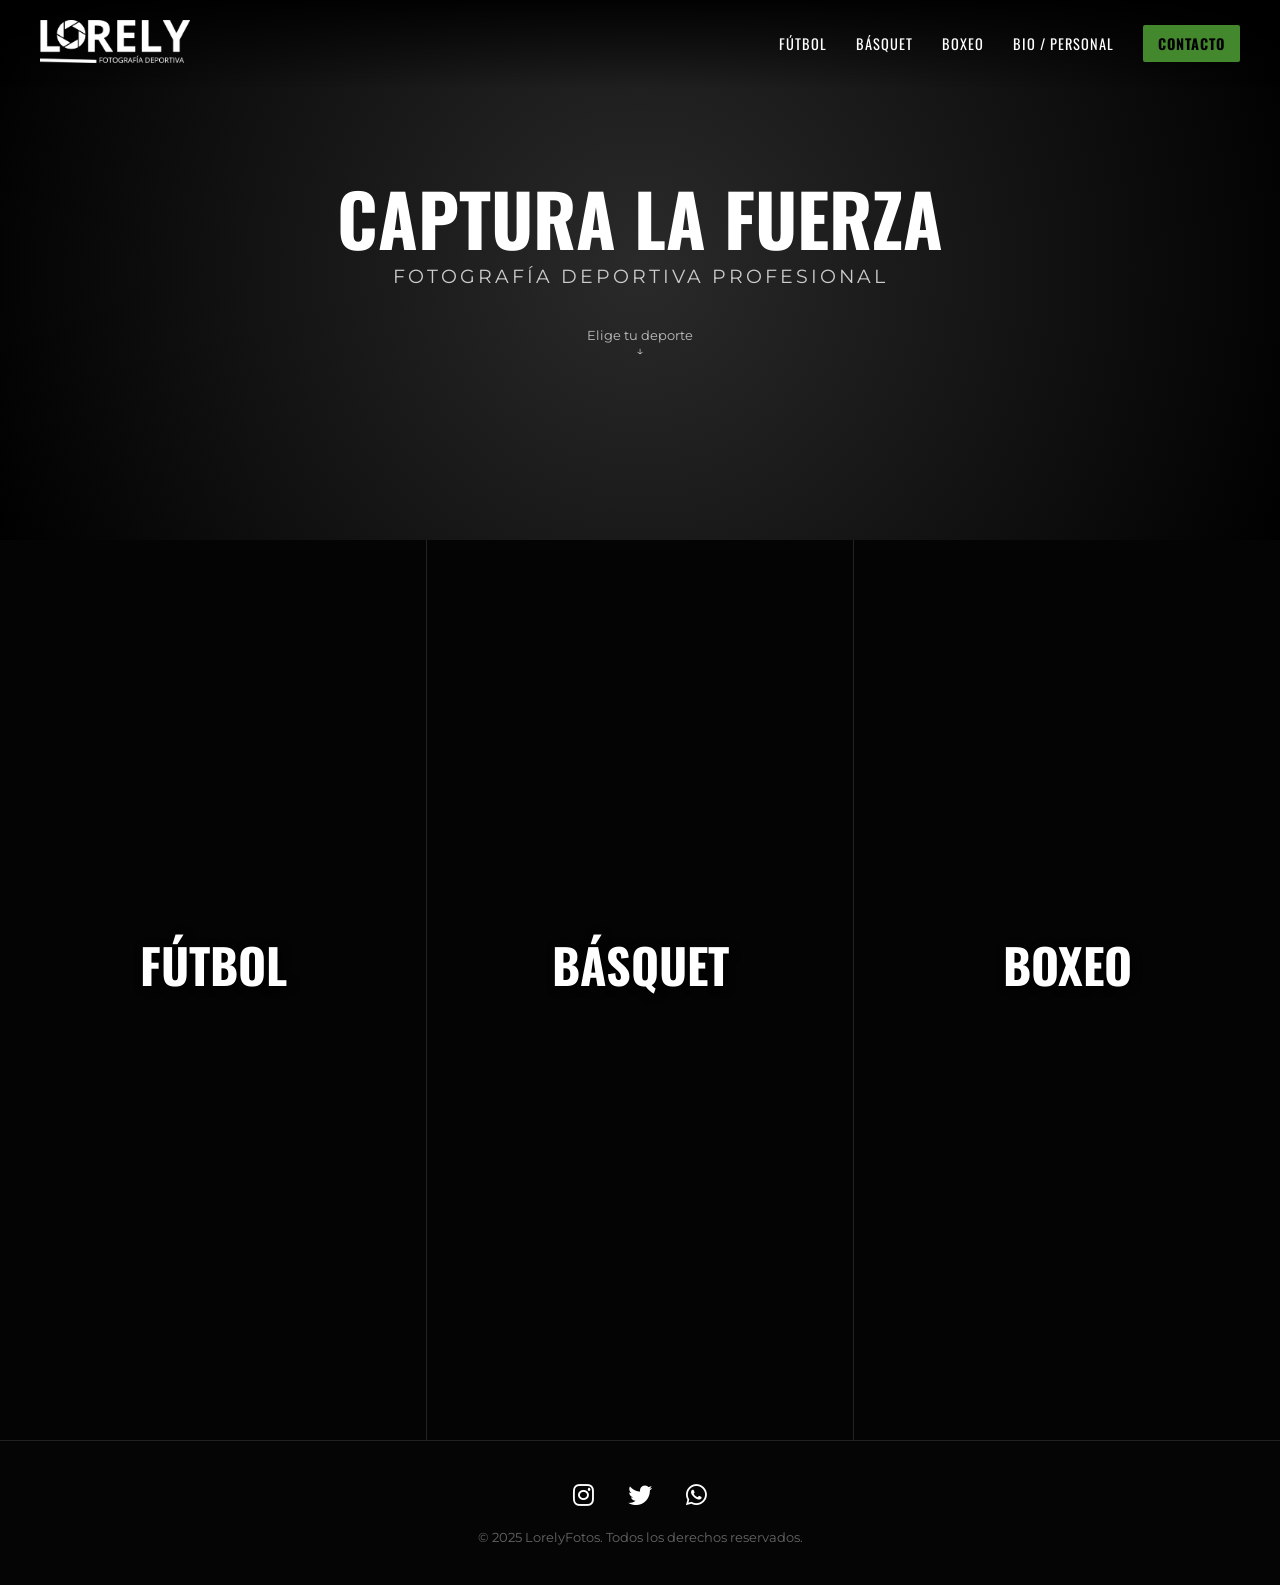
==== index.html @ 98d3ffe0 "Index" ====
<!DOCTYPE html>
<html lang="es">
<head>
    <meta charset="UTF-8">
    <meta name="viewport" content="width=device-width, initial-scale=1.0">
    <title>Portafolio Deportivo | [Tu Nombre]</title>
    <link rel="stylesheet" href="index.css">
    <link href="https://fonts.googleapis.com/css2?family=Montserrat:wght@400;700&family=Oswald:wght@500;700&display=swap" rel="stylesheet">
    <link rel="stylesheet" href="https://cdnjs.cloudflare.com/ajax/libs/font-awesome/6.0.0/css/all.min.css">
</head>
<body>

    <header>
        <div class="logo">
            <img src="Imagenes/logo.png" alt="LorelyFotos" class="img_logo">
        </div>
        <nav>
            <a href="#futbol">Fútbol</a>
            <a href="#basquet">Básquet</a>
            <a href="#box">Boxeo</a>
            <a href="bio.html" class="nav-secondary">Bio / Personal</a>
            <a href="contacto.html" class="cta-contact">Contacto</a>
        </nav>
        <div class="menu-toggle">☰</div> </header>

    <section class="hero">
        <div class="hero-content">
            <h1>CAPTURA LA FUERZA</h1>
            <p>Fotografía Deportiva Profesional</p>
            <div class="scroll-indicator">
                <span>Elige tu deporte</span>
                <div class="arrow">↓</div>
            </div>
        </div>
    </section>

    <section class="categories-container">
        
        <article class="category-card futbol">
            <div class="overlay">
                <h2>FÚTBOL</h2>
                <p>La pasión en la cancha</p>
                <a href="galeria-futbol.html" class="btn-view">Ver Galería</a>
            </div>
        </article>

        <article class="category-card basquet">
            <div class="overlay">
                <h2>BÁSQUET</h2>
                <p>Juego aéreo y precisión</p>
                <a href="galeria-basquet.html" class="btn-view">Ver Galería</a>
            </div>
        </article>

        <article class="category-card box">
            <div class="overlay">
                <h2>BOXEO</h2>
                <p>Impacto y resistencia</p>
                <a href="galeria-box.html" class="btn-view">Ver Galería</a>
            </div>
        </article>

    </section>

    <footer>
        <div class="social-icons">
            <a href="#"><i class="fab fa-instagram"></i></a>
            <a href="#"><i class="fab fa-twitter"></i></a>
            <a href="#"><i class="fab fa-whatsapp"></i></a>
        </div>
        <p>&copy; 2025 LorelyFotos. Todos los derechos reservados.</p>
    </footer>

</body>
</html>
---- index.css ----
/* --- VARIABLES Y RESET --- */
:root {
    --bg-color: #0a0a0a;
    --text-primary: #ffffff;
    --accent-color: #44882d; /* Naranja rojizo intenso (Orange Red) */
    --overlay-dark: rgba(0, 0, 0, 0.6);
    --font-title: 'Oswald', sans-serif;
    --font-body: 'Montserrat', sans-serif;
}

* {
    box-sizing: border-box;
    margin: 0;
    padding: 0;
}

body {
    background-color: var(--bg-color);
    color: var(--text-primary);
    font-family: var(--font-body);
    overflow-x: hidden;
}

/* --- HEADER --- */
header {
    display: flex;
    justify-content: space-between;
    align-items: center;
    padding: 20px 40px;
    position: fixed;
    width: 100%;
    z-index: 1000;
    background: linear-gradient(to bottom, rgba(0,0,0,0.9), transparent);
}

/* .logo {
    font-family: var(--font-title);
    font-size: 1.8rem;
    font-weight: 700;
    text-transform: uppercase;
    letter-spacing: 2px;
    border: 2px solid var(--text-primary);
    padding: 5px 10px;
} */

.img_logo{
    width: 150px;
    height: auto;
}

nav a {
    text-decoration: none;
    color: var(--text-primary);
    margin-left: 25px;
    font-family: var(--font-title);
    text-transform: uppercase;
    font-size: 0.9rem;
    letter-spacing: 1px;
    transition: color 0.3s;
}

nav a:hover {
    color: var(--accent-color);
}

.cta-contact {
    background-color: var(--accent-color);
    padding: 8px 15px;
    color: #000 !important; /* Texto negro para contraste */
    font-weight: bold;
    border-radius: 2px;
}

.menu-toggle { display: none; } /* Oculto en escritorio */

/* --- HERO SECTION --- */
.hero {
    height: 60vh; /* Altura controlada */
    display: flex;
    justify-content: center;
    align-items: center;
    text-align: center;
    /* Imagen de fondo genérica de deportes o textura oscura */
    background: radial-gradient(circle, #2a2a2a 0%, #000000 100%);
}

.hero h1 {
    font-family: var(--font-title);
    font-size: 4.5rem;
    line-height: 1;
    margin-bottom: 10px;
}

.hero p {
    font-size: 1.2rem;
    color: #cccccc;
    letter-spacing: 3px;
    text-transform: uppercase;
}

.scroll-indicator {
    margin-top: 40px;
    opacity: 0.7;
    font-size: 0.8rem;
}

/* --- CATEGORIES CONTAINER (La parte importante) --- */
.categories-container {
    display: flex;
    height: 100vh; /* Ocupa toda la pantalla verticalmente */
    width: 100%;
}

.category-card {
    flex: 1; /* Todos inician con el mismo ancho */
    position: relative;
    transition: flex 0.5s ease; /* Animación suave al estirarse */
    background-size: cover;
    background-position: center;
    cursor: pointer;
    overflow: hidden;
    border-right: 1px solid rgba(255,255,255,0.1);
}

/* Imágenes de fondo para cada deporte */
/* Nota: Reemplaza estas URL con tus fotos reales para mejor calidad */
.futbol {
    background-image: url('https://images.unsplash.com/photo-1518605348406-fb5986872591?q=80&w=800&auto=format&fit=crop');
}

.basquet {
    background-image: url('https://images.unsplash.com/photo-1519861531473-92002639313a?q=80&w=800&auto=format&fit=crop');
}

.box {
    background-image: url('https://images.unsplash.com/photo-1599058945522-28d584b6f0ff?q=80&w=800&auto=format&fit=crop');
    border-right: none;
}

/* EFECTO HOVER: La tarjeta seleccionada crece */
.category-card:hover {
    flex: 2; /* Se vuelve el doble de ancha que las otras */
}

/* Capa oscura sobre la imagen */
.overlay {
    position: absolute;
    top: 0; left: 0; width: 100%; height: 100%;
    background: var(--overlay-dark);
    display: flex;
    flex-direction: column;
    justify-content: center;
    align-items: center;
    transition: background 0.3s ease;
}

.category-card:hover .overlay {
    background: rgba(0,0,0,0.3); /* Se aclara al pasar el mouse */
}

.overlay h2 {
    font-family: var(--font-title);
    font-size: 3rem;
    color: #fff;
    text-shadow: 2px 2px 10px #000;
    margin-bottom: 10px;
    transform: translateY(20px);
    transition: transform 0.3s;
}

.overlay p {
    font-size: 1rem;
    opacity: 0; /* Oculto por defecto */
    transform: translateY(20px);
    transition: opacity 0.3s, transform 0.3s;
}

.btn-view {
    margin-top: 20px;
    padding: 10px 30px;
    border: 2px solid var(--accent-color);
    color: #fff;
    text-transform: uppercase;
    font-weight: bold;
    text-decoration: none;
    opacity: 0; /* Oculto por defecto */
    transition: all 0.3s;
}

.btn-view:hover {
    background-color: var(--accent-color);
    color: #000;
}

/* Animación de contenido al hacer Hover */
.category-card:hover h2 {
    transform: translateY(0);
}

.category-card:hover p,
.category-card:hover .btn-view {
    opacity: 1;
    transform: translateY(0);
}

/* --- FOOTER --- */
footer {
    background-color: #050505;
    padding: 40px;
    text-align: center;
    border-top: 1px solid #222;
}

.social-icons a {
    color: #fff;
    font-size: 1.5rem;
    margin: 0 15px;
    transition: color 0.3s;
}

.social-icons a:hover {
    color: var(--accent-color);
}

footer p {
    margin-top: 20px;
    color: #666;
    font-size: 0.8rem;
}

/* --- RESPONSIVE (MÓVIL) --- */
@media (max-width: 768px) {
    header { padding: 15px 20px; }
    .logo { font-size: 1.2rem; }
    nav { display: none; } /* En un caso real, aquí iría un script JS para el menú */
    .menu-toggle { display: block; font-size: 1.5rem; cursor: pointer; }

    .hero h1 { font-size: 2.5rem; }

    /* Cambiar disposición a vertical en celular */
    .categories-container {
        flex-direction: column;
        height: auto;
    }

    .category-card {
        height: 350px;
        width: 100%;
        border-right: none;
        border-bottom: 1px solid #333;
    }

    .category-card:hover { flex: 1; } /* Desactivar efecto elástico en móvil */

    .overlay p, .btn-view { opacity: 1; transform: translateY(0); } /* Mostrar siempre botones en móvil */
}
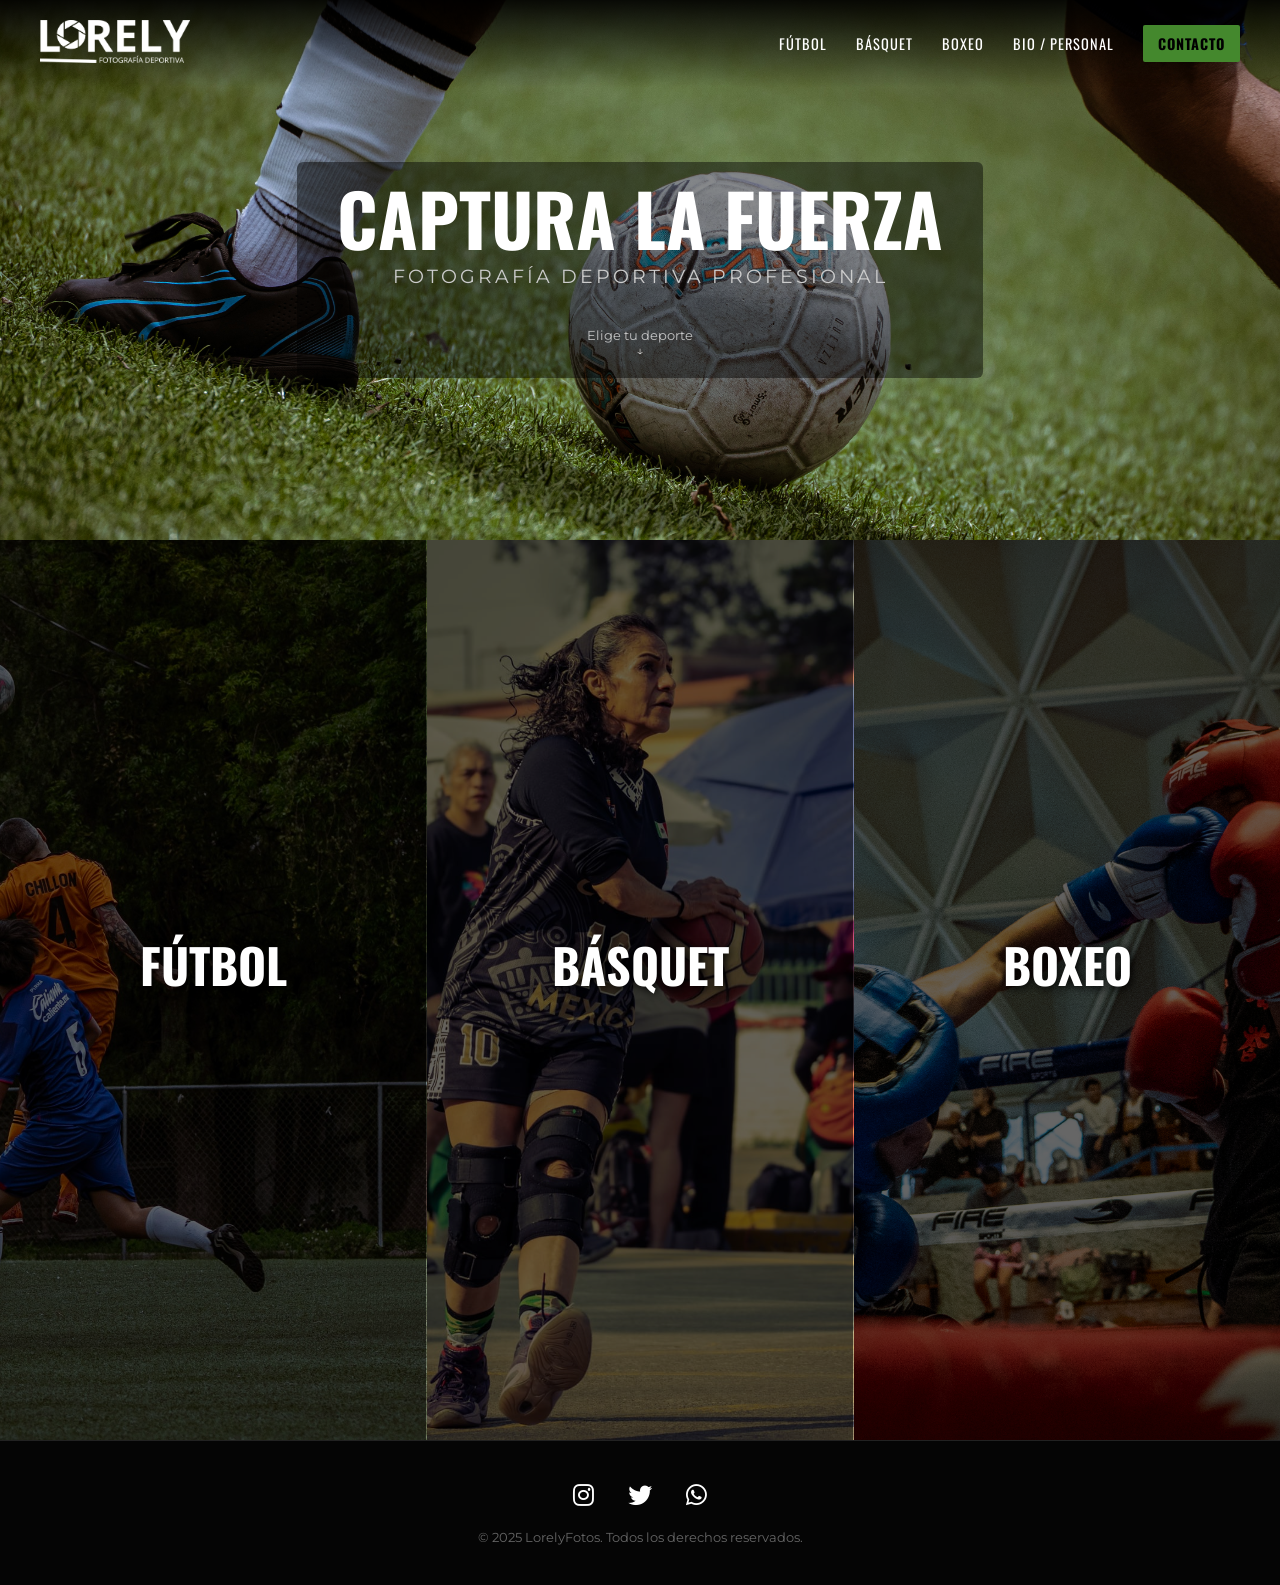
==== commit cabbeb75: "ImagenesIndex" ====
--- a/index.html
+++ b/index.html
@@ -25,7 +25,8 @@
 
     <section class="hero">
         <div class="hero-content">
-            <h1>CAPTURA LA FUERZA</h1>
+            <a img src="Imagenes/background.jpg"></a>
+            <h1 class="hero-h1">CAPTURA LA FUERZA</h1>
             <p>Fotografía Deportiva Profesional</p>
             <div class="scroll-indicator">
                 <span>Elige tu deporte</span>
@@ -64,7 +65,7 @@
 
     <footer>
         <div class="social-icons">
-            <a href="#"><i class="fab fa-instagram"></i></a>
+            <a href="https://www.instagram.com/lorelyfotos_sports?igsh=MWMyaW54M3J5a205Mw==" target="_blank"><i class="fab fa-instagram"></i></a>
             <a href="#"><i class="fab fa-twitter"></i></a>
             <a href="#"><i class="fab fa-whatsapp"></i></a>
         </div>
--- a/index.css
+++ b/index.css
@@ -75,20 +75,34 @@
 
 /* --- HERO SECTION --- */
 .hero {
-    height: 60vh; /* Altura controlada */
+    height: 60vh;
     display: flex;
     justify-content: center;
     align-items: center;
     text-align: center;
-    /* Imagen de fondo genérica de deportes o textura oscura */
-    background: radial-gradient(circle, #2a2a2a 0%, #000000 100%);
-}
+
+    background-image: url('Imagenes/hero.jpg');
+    background-size: cover;
+    background-position: center;
+    background-repeat: no-repeat;
+
+    position: relative;
+}
+.hero-content {
+    background: rgba(0, 0, 0, 0.45);
+    padding: 20px 40px;
+    border-radius: 6px;
+    z-index: 2;
+    position: relative;
+}
+
 
 .hero h1 {
     font-family: var(--font-title);
     font-size: 4.5rem;
     line-height: 1;
     margin-bottom: 10px;
+
 }
 
 .hero p {
@@ -125,15 +139,15 @@
 /* Imágenes de fondo para cada deporte */
 /* Nota: Reemplaza estas URL con tus fotos reales para mejor calidad */
 .futbol {
-    background-image: url('https://images.unsplash.com/photo-1518605348406-fb5986872591?q=80&w=800&auto=format&fit=crop');
+    background-image: url('Imagenes/futbol.jpg');
 }
 
 .basquet {
-    background-image: url('https://images.unsplash.com/photo-1519861531473-92002639313a?q=80&w=800&auto=format&fit=crop');
+    background-image: url('Imagenes/basquet.jpg');
 }
 
 .box {
-    background-image: url('https://images.unsplash.com/photo-1599058945522-28d584b6f0ff?q=80&w=800&auto=format&fit=crop');
+    background-image: url('Imagenes/box.jpg');
     border-right: none;
 }
 
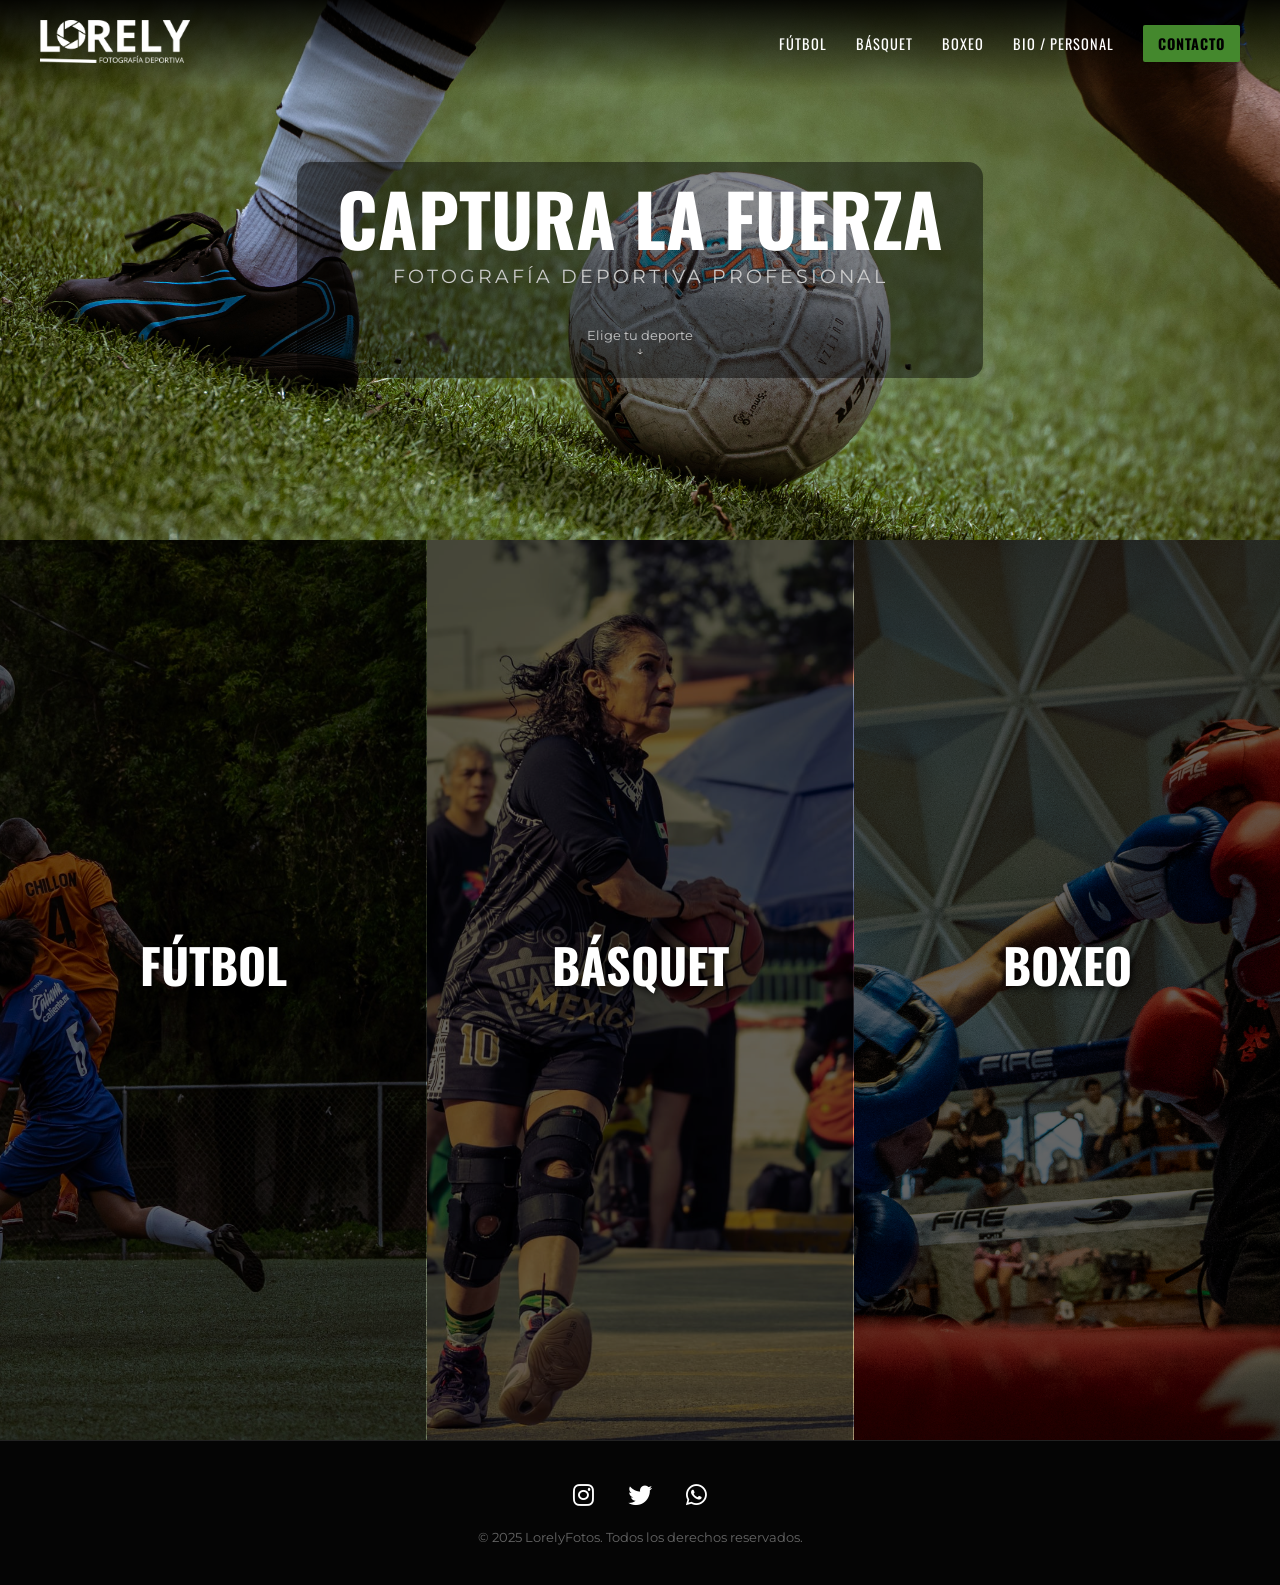
==== commit a3e98c2c: "whatsapp" ====
--- a/index.html
+++ b/index.html
@@ -3,7 +3,7 @@
 <head>
     <meta charset="UTF-8">
     <meta name="viewport" content="width=device-width, initial-scale=1.0">
-    <title>Portafolio Deportivo | [Tu Nombre]</title>
+    <title>Portafolio Deportivo | LorelyFotos</title>
     <link rel="stylesheet" href="index.css">
     <link href="https://fonts.googleapis.com/css2?family=Montserrat:wght@400;700&family=Oswald:wght@500;700&display=swap" rel="stylesheet">
     <link rel="stylesheet" href="https://cdnjs.cloudflare.com/ajax/libs/font-awesome/6.0.0/css/all.min.css">
@@ -67,7 +67,7 @@
         <div class="social-icons">
             <a href="https://www.instagram.com/lorelyfotos_sports?igsh=MWMyaW54M3J5a205Mw==" target="_blank"><i class="fab fa-instagram"></i></a>
             <a href="#"><i class="fab fa-twitter"></i></a>
-            <a href="#"><i class="fab fa-whatsapp"></i></a>
+            <a href="https://wa.me/525527226821?text=Hola%20quisiera%20saber%20mas%20información" target="_blank"><i class="fab fa-whatsapp"></i></a>
         </div>
         <p>&copy; 2025 LorelyFotos. Todos los derechos reservados.</p>
     </footer>
--- a/index.css
+++ b/index.css
@@ -91,7 +91,7 @@
 .hero-content {
     background: rgba(0, 0, 0, 0.45);
     padding: 20px 40px;
-    border-radius: 6px;
+    border-radius: 15px;
     z-index: 2;
     position: relative;
 }
@@ -249,12 +249,13 @@
     nav { display: none; } /* En un caso real, aquí iría un script JS para el menú */
     .menu-toggle { display: block; font-size: 1.5rem; cursor: pointer; }
 
+    .hero { height: 50vh; padding: 0 10px; }
     .hero h1 { font-size: 2.5rem; }
 
     /* Cambiar disposición a vertical en celular */
     .categories-container {
         flex-direction: column;
-        height: auto;
+        height: 100vh;
     }
 
     .category-card {
@@ -264,7 +265,17 @@
         border-bottom: 1px solid #333;
     }
 
+    .basquet {
+        background-position: center top 10%;
+    }
+
     .category-card:hover { flex: 1; } /* Desactivar efecto elástico en móvil */
 
     .overlay p, .btn-view { opacity: 1; transform: translateY(0); } /* Mostrar siempre botones en móvil */
+}
+
+@media (max-width: 480px) {
+    .hero { height: 60vh; }
+    .hero h1 { font-size: 2rem; }
+    .overlay h2 { font-size: 2rem; }
 }
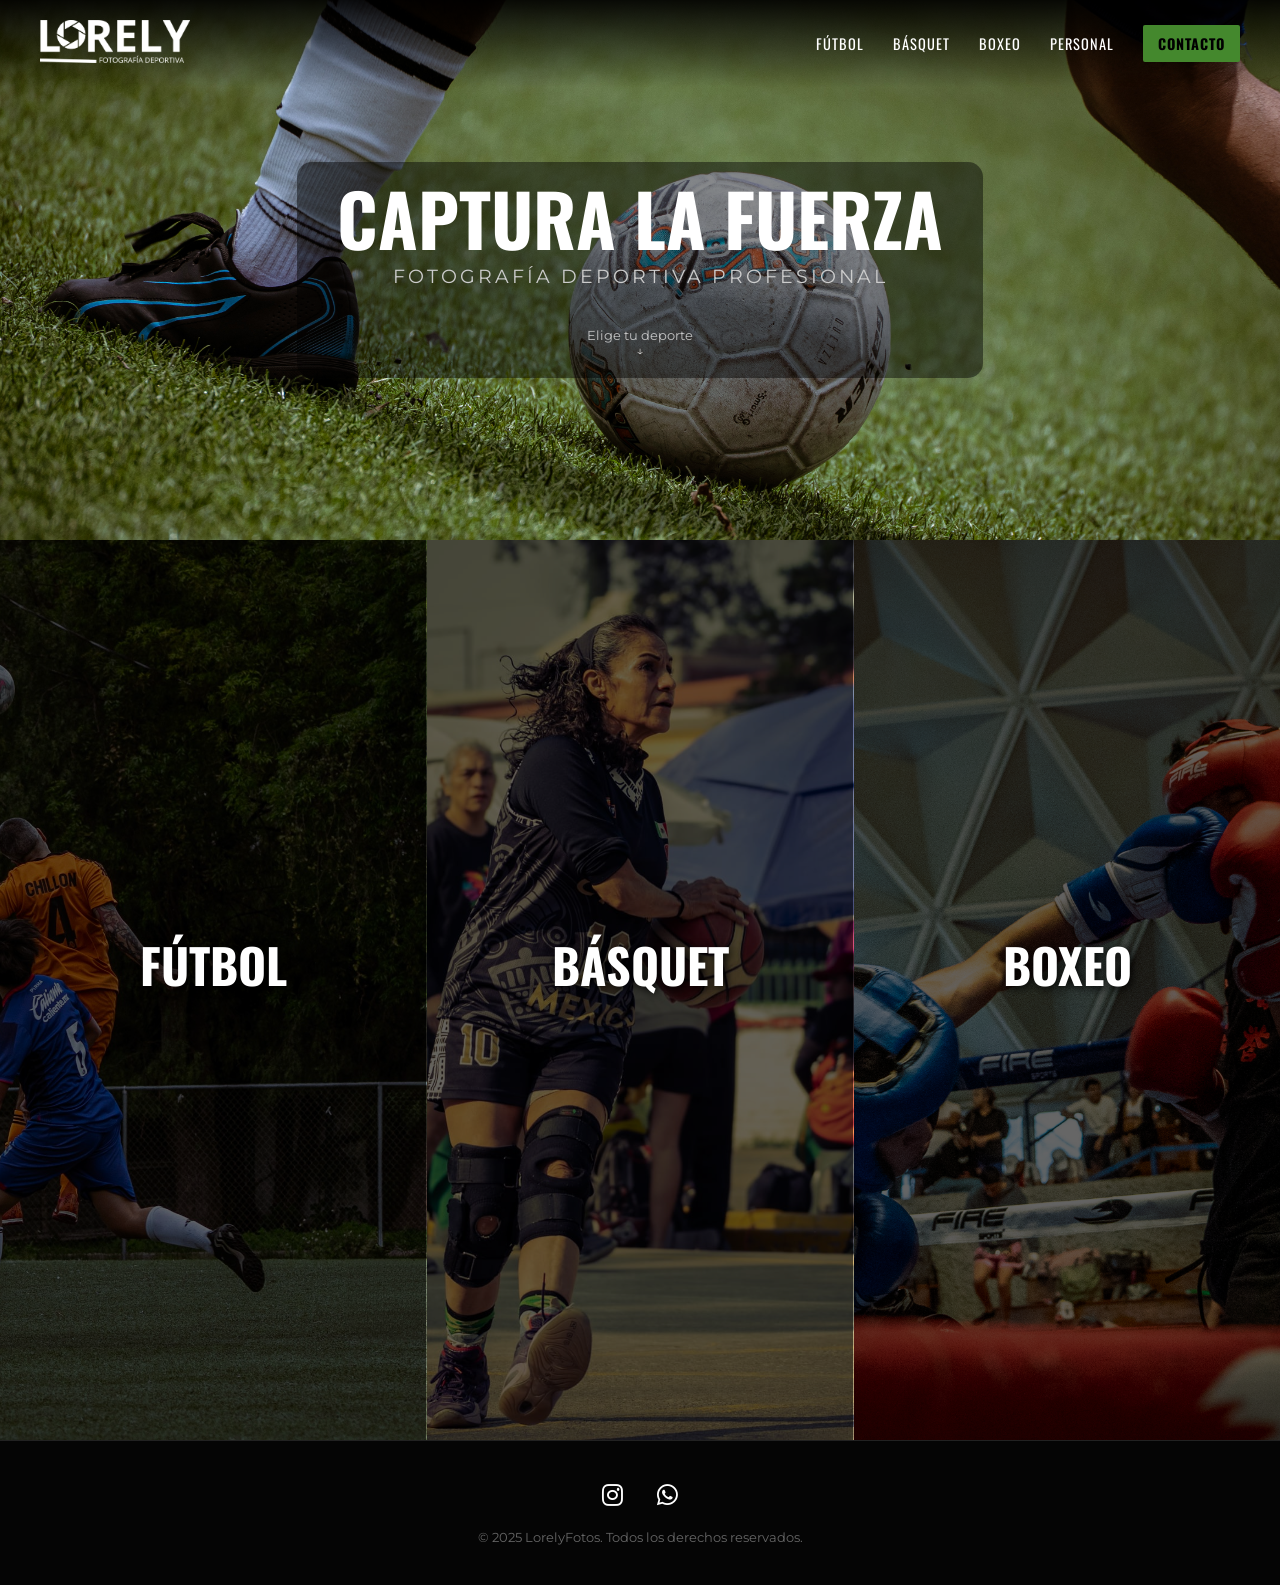
==== commit 51ca4a63: "nav" ====
--- a/index.html
+++ b/index.html
@@ -5,6 +5,7 @@
     <meta name="viewport" content="width=device-width, initial-scale=1.0">
     <title>Portafolio Deportivo | LorelyFotos</title>
     <link rel="stylesheet" href="index.css">
+    
     <link href="https://fonts.googleapis.com/css2?family=Montserrat:wght@400;700&family=Oswald:wght@500;700&display=swap" rel="stylesheet">
     <link rel="stylesheet" href="https://cdnjs.cloudflare.com/ajax/libs/font-awesome/6.0.0/css/all.min.css">
 </head>
@@ -18,10 +19,12 @@
             <a href="#futbol">Fútbol</a>
             <a href="#basquet">Básquet</a>
             <a href="#box">Boxeo</a>
-            <a href="bio.html" class="nav-secondary">Bio / Personal</a>
+            <a href="bio.html" class="nav-secondary">Personal</a>
             <a href="contacto.html" class="cta-contact">Contacto</a>
         </nav>
-        <div class="menu-toggle">☰</div> </header>
+        <div class="menu-toggle">☰</div> 
+    </header>
+    <div class="mobile-overlay"></div>
 
     <section class="hero">
         <div class="hero-content">
@@ -66,11 +69,10 @@
     <footer>
         <div class="social-icons">
             <a href="https://www.instagram.com/lorelyfotos_sports?igsh=MWMyaW54M3J5a205Mw==" target="_blank"><i class="fab fa-instagram"></i></a>
-            <a href="#"><i class="fab fa-twitter"></i></a>
-            <a href="https://wa.me/525527226821?text=Hola%20quisiera%20saber%20mas%20información" target="_blank"><i class="fab fa-whatsapp"></i></a>
+            <a href="https://wa.me/525527226821?text=¡Hola!%20Me%20gustaría%20pedir%20información" target="_blank"><i class="fab fa-whatsapp"></i></a>
         </div>
         <p>&copy; 2025 LorelyFotos. Todos los derechos reservados.</p>
     </footer>
-
+    <script src="index.js"></script>
 </body>
 </html>
--- a/index.css
+++ b/index.css
@@ -29,23 +29,14 @@
     padding: 20px 40px;
     position: fixed;
     width: 100%;
-    z-index: 1000;
+    z-index: 10;
     background: linear-gradient(to bottom, rgba(0,0,0,0.9), transparent);
 }
-
-/* .logo {
-    font-family: var(--font-title);
-    font-size: 1.8rem;
-    font-weight: 700;
-    text-transform: uppercase;
-    letter-spacing: 2px;
-    border: 2px solid var(--text-primary);
-    padding: 5px 10px;
-} */
 
 .img_logo{
     width: 150px;
     height: auto;
+    z-index: 10;
 }
 
 nav a {
@@ -71,7 +62,15 @@
     border-radius: 2px;
 }
 
-.menu-toggle { display: none; } /* Oculto en escritorio */
+.menu-toggle {
+    display: none;
+    font-size: 2rem;
+    cursor: pointer;
+    user-select: none;
+    color: white;
+    z-index: 5;
+    transition: transform 0.3s ease;
+}
 
 /* --- HERO SECTION --- */
 .hero {
@@ -245,9 +244,71 @@
 /* --- RESPONSIVE (MÓVIL) --- */
 @media (max-width: 768px) {
     header { padding: 15px 20px; }
-    .logo { font-size: 1.2rem; }
-    nav { display: none; } /* En un caso real, aquí iría un script JS para el menú */
-    .menu-toggle { display: block; font-size: 1.5rem; cursor: pointer; }
+    .logo { 
+        font-size: 1.2rem; 
+        z-index: 10;
+    }
+    nav {
+        position: fixed;
+        top: 0px;
+        left: 0;
+        width: 100%;
+        height: calc(100vh);
+        background: rgba(0, 0, 0, 0.95);
+
+        /* FLEX siempre activo */
+        display: flex;
+        flex-direction: column;
+        justify-content: center;
+        align-items: center;
+        gap: 25px;
+
+        padding-top: 40px;
+        padding-bottom: 40px;
+
+        /* Estado oculto */
+        opacity: 0;
+        transform: translateY(-30px);
+        visibility: hidden;
+        pointer-events: none;
+
+        transition: opacity 0.4s ease, transform 0.4s ease;
+        z-index: 5;
+    }
+
+    nav.show {
+        opacity: 1;
+        transform: translateY(0);
+        visibility: visible;
+        pointer-events: auto;
+    }
+
+    nav a {
+        font-size: 1.5rem;
+        font-weight: 700;
+        letter-spacing: 1px;
+        color: #fff;
+        transition: opacity 0.2s ease;
+    }
+
+    nav a:hover {
+        opacity: 0.6;
+    }
+
+    /* Botón del menú */
+    .menu-toggle {
+        display: block;
+        font-size: 2rem;
+        cursor: pointer;
+        z-index: 3000;
+        color: white;
+        transition: transform 0.3s ease;
+    }
+
+
+    .menu-toggle:active {
+        transform: scale(0.9);
+    }
 
     .hero { height: 50vh; padding: 0 10px; }
     .hero h1 { font-size: 2.5rem; }
@@ -278,4 +339,25 @@
     .hero { height: 60vh; }
     .hero h1 { font-size: 2rem; }
     .overlay h2 { font-size: 2rem; }
-}+}
+.mobile-overlay {
+        position: fixed;
+        top: 70px;
+        left: 0;
+        width: 100%;
+        height: calc(100vh - 70px);
+        background: rgba(0,0,0,0.5);
+        z-index: 3;
+
+        opacity: 0;
+        visibility: hidden;
+        pointer-events: none;
+
+        transition: opacity 0.3s ease;
+    }
+
+    .mobile-overlay.show {
+        opacity: 1;
+        visibility: visible;
+        pointer-events: auto;
+    }
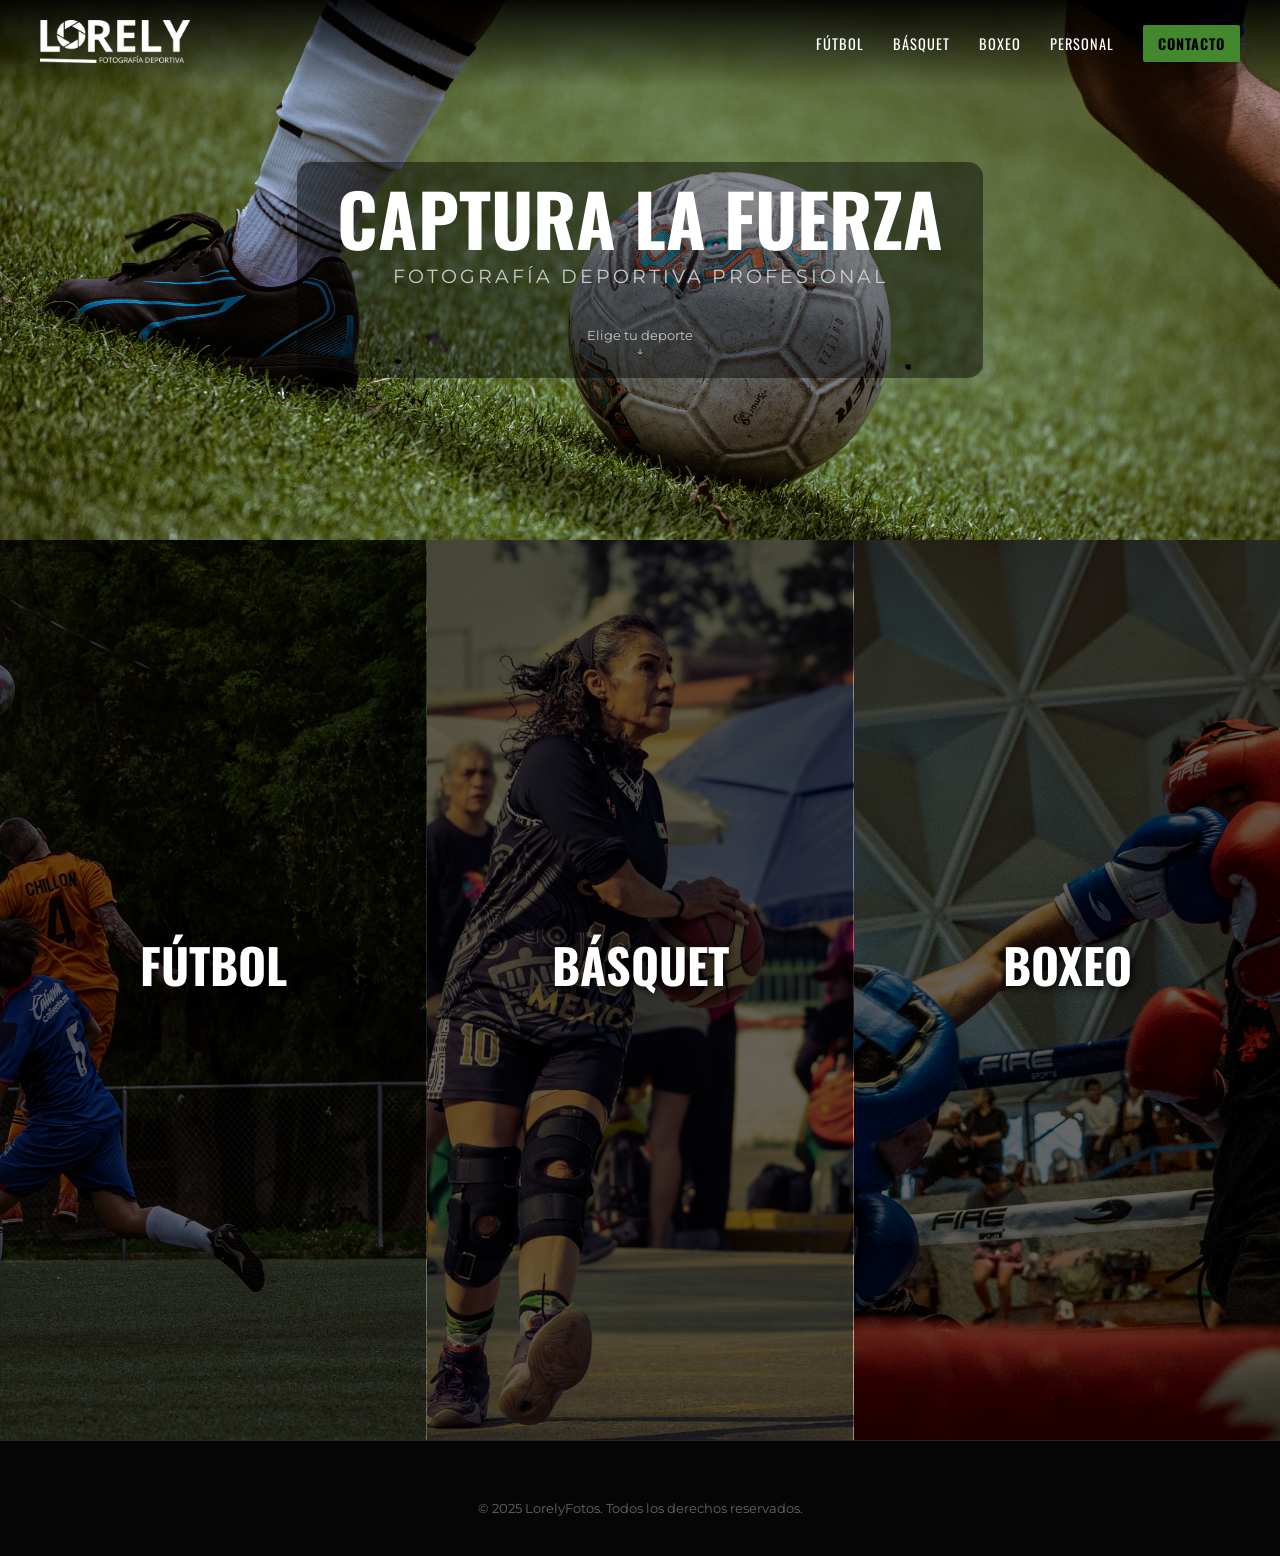
==== commit 76f6abc4: "PaginaContacto" ====
--- a/index.html
+++ b/index.html
@@ -13,7 +13,9 @@
 
     <header>
         <div class="logo">
-            <img src="Imagenes/logo.png" alt="LorelyFotos" class="img_logo">
+            <a href="index.html">
+                <img src="Imagenes/logo.png" alt="LorelyFotos" class="img_logo">
+            </a>
         </div>
         <nav>
             <a href="#futbol">Fútbol</a>
@@ -67,10 +69,10 @@
     </section>
 
     <footer>
-        <div class="social-icons">
+        <!-- <div class="social-icons">
             <a href="https://www.instagram.com/lorelyfotos_sports?igsh=MWMyaW54M3J5a205Mw==" target="_blank"><i class="fab fa-instagram"></i></a>
             <a href="https://wa.me/525527226821?text=¡Hola!%20Me%20gustaría%20pedir%20información" target="_blank"><i class="fab fa-whatsapp"></i></a>
-        </div>
+        </div> -->
         <p>&copy; 2025 LorelyFotos. Todos los derechos reservados.</p>
     </footer>
     <script src="index.js"></script>
--- a/index.css
+++ b/index.css
@@ -2,7 +2,8 @@
 :root {
     --bg-color: #0a0a0a;
     --text-primary: #ffffff;
-    --accent-color: #44882d; /* Naranja rojizo intenso (Orange Red) */
+    --accent-color: #44882d;
+    --hover-color: #336821;
     --overlay-dark: rgba(0, 0, 0, 0.6);
     --font-title: 'Oswald', sans-serif;
     --font-body: 'Montserrat', sans-serif;
@@ -62,6 +63,10 @@
     border-radius: 2px;
 }
 
+.cta-contact:hover{
+    background-color: var(--hover-color);
+}
+
 .menu-toggle {
     display: none;
     font-size: 2rem;
@@ -135,8 +140,6 @@
     border-right: 1px solid rgba(255,255,255,0.1);
 }
 
-/* Imágenes de fondo para cada deporte */
-/* Nota: Reemplaza estas URL con tus fotos reales para mejor calidad */
 .futbol {
     background-image: url('Imagenes/futbol.jpg');
 }
@@ -273,7 +276,7 @@
         pointer-events: none;
 
         transition: opacity 0.4s ease, transform 0.4s ease;
-        z-index: 5;
+        z-index: 4;
     }
 
     nav.show {
@@ -289,6 +292,7 @@
         letter-spacing: 1px;
         color: #fff;
         transition: opacity 0.2s ease;
+        z-index: 6;
     }
 
     nav a:hover {
@@ -347,7 +351,7 @@
         width: 100%;
         height: calc(100vh - 70px);
         background: rgba(0,0,0,0.5);
-        z-index: 3;
+        z-index: 5;
 
         opacity: 0;
         visibility: hidden;
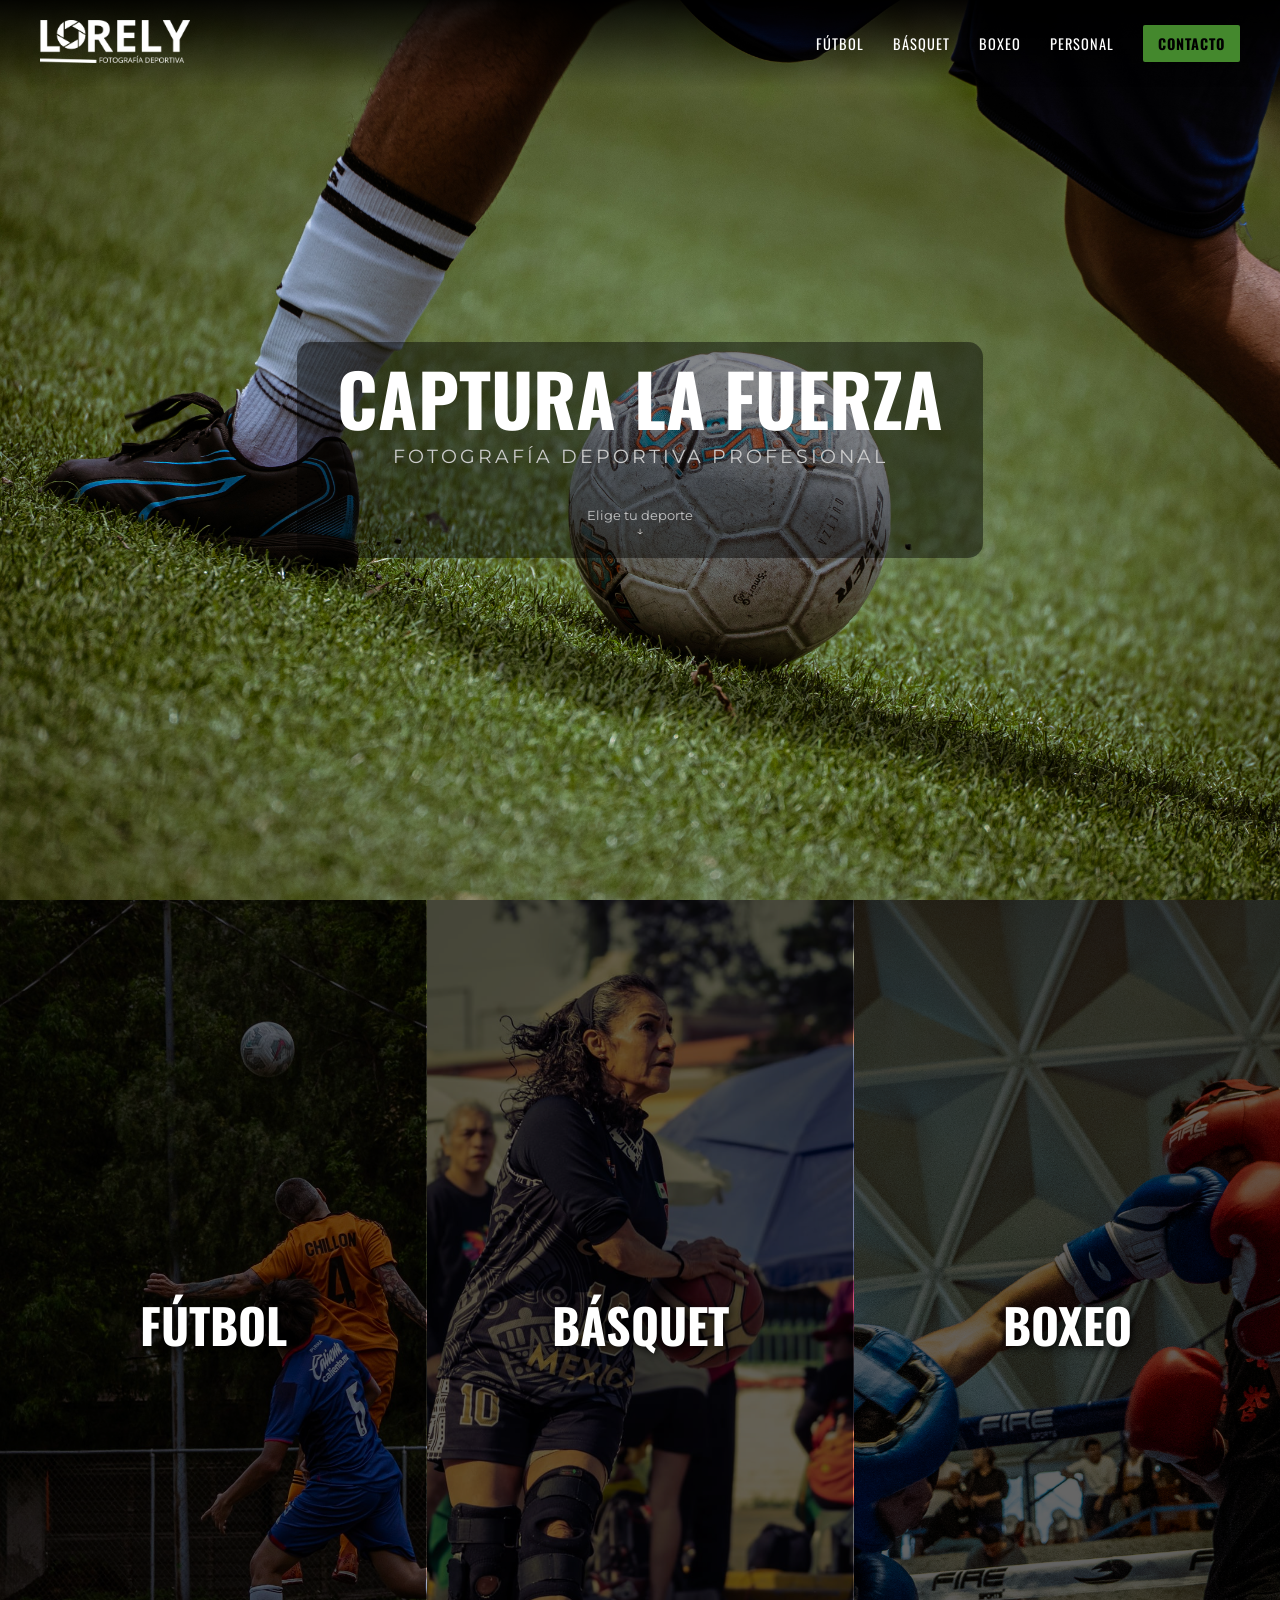
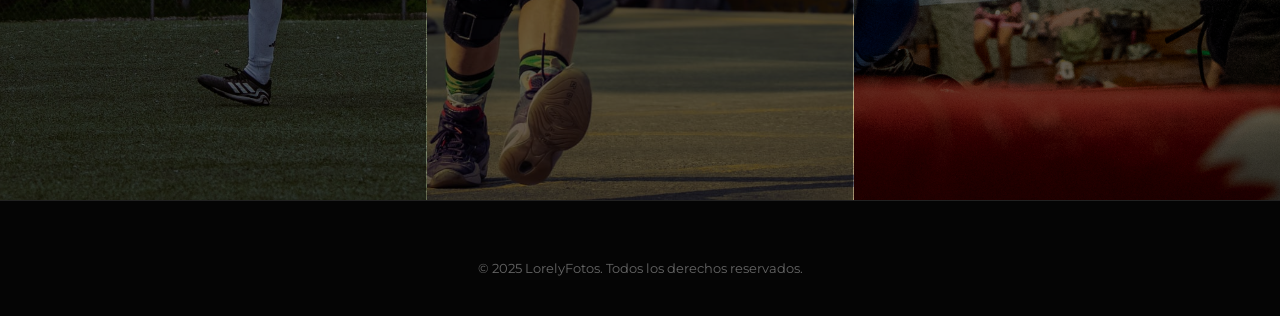
==== commit 7139998f: "pointer" ====
--- a/index.html
+++ b/index.html
@@ -35,12 +35,12 @@
             <p>Fotografía Deportiva Profesional</p>
             <div class="scroll-indicator">
                 <span>Elige tu deporte</span>
-                <div class="arrow">↓</div>
+                <div id="scroll-deportes" class="arrow">↓</div>
             </div>
         </div>
     </section>
 
-    <section class="categories-container">
+    <section id="categories" class="categories-container">
         
         <article class="category-card futbol">
             <div class="overlay">
--- a/index.css
+++ b/index.css
@@ -13,6 +13,20 @@
     box-sizing: border-box;
     margin: 0;
     padding: 0;
+}
+
+/* Quitar highlight azul en móvil */
+a, button, input, textarea {
+    -webkit-tap-highlight-color: transparent;
+}
+
+/* Quitar outline azul en links y botones */
+a:focus, a:active,
+button:focus, button:active,
+input:focus, input:active,
+textarea:focus, textarea:active {
+    outline: none !important;
+    box-shadow: none !important;
 }
 
 body {
@@ -75,11 +89,19 @@
     color: white;
     z-index: 5;
     transition: transform 0.3s ease;
+    background: none;
+    border: none;
+    -webkit-tap-highlight-color: transparent;
+}
+.menu-toggle:focus,
+.menu-toggle:active {
+    outline: none !important;
+    box-shadow: none !important;
 }
 
 /* --- HERO SECTION --- */
 .hero {
-    height: 60vh;
+    height: 100vh;
     display: flex;
     justify-content: center;
     align-items: center;
@@ -120,6 +142,10 @@
     margin-top: 40px;
     opacity: 0.7;
     font-size: 0.8rem;
+}
+
+.arrow{
+    cursor: pointer;
 }
 
 /* --- CATEGORIES CONTAINER (La parte importante) --- */
@@ -138,14 +164,22 @@
     cursor: pointer;
     overflow: hidden;
     border-right: 1px solid rgba(255,255,255,0.1);
+    -webkit-tap-highlight-color: transparent;
+}
+.category-card:focus,
+.category-card:active {
+    outline: none !important;
+    box-shadow: none !important;
 }
 
 .futbol {
     background-image: url('Imagenes/futbol.jpg');
+    background-position: center left 10%;
 }
 
 .basquet {
     background-image: url('Imagenes/basquet.jpg');
+    background-position: center top 10%;
 }
 
 .box {
@@ -330,6 +364,10 @@
         border-bottom: 1px solid #333;
     }
 
+    .futbol{
+        background-position: center top 10%;
+    }
+
     .basquet {
         background-position: center top 10%;
     }
@@ -340,7 +378,10 @@
 }
 
 @media (max-width: 480px) {
-    .hero { height: 60vh; }
+    .hero { 
+        height: 94vh; 
+        background-image: url("Imagenes/background.jpg");
+    }
     .hero h1 { font-size: 2rem; }
     .overlay h2 { font-size: 2rem; }
 }
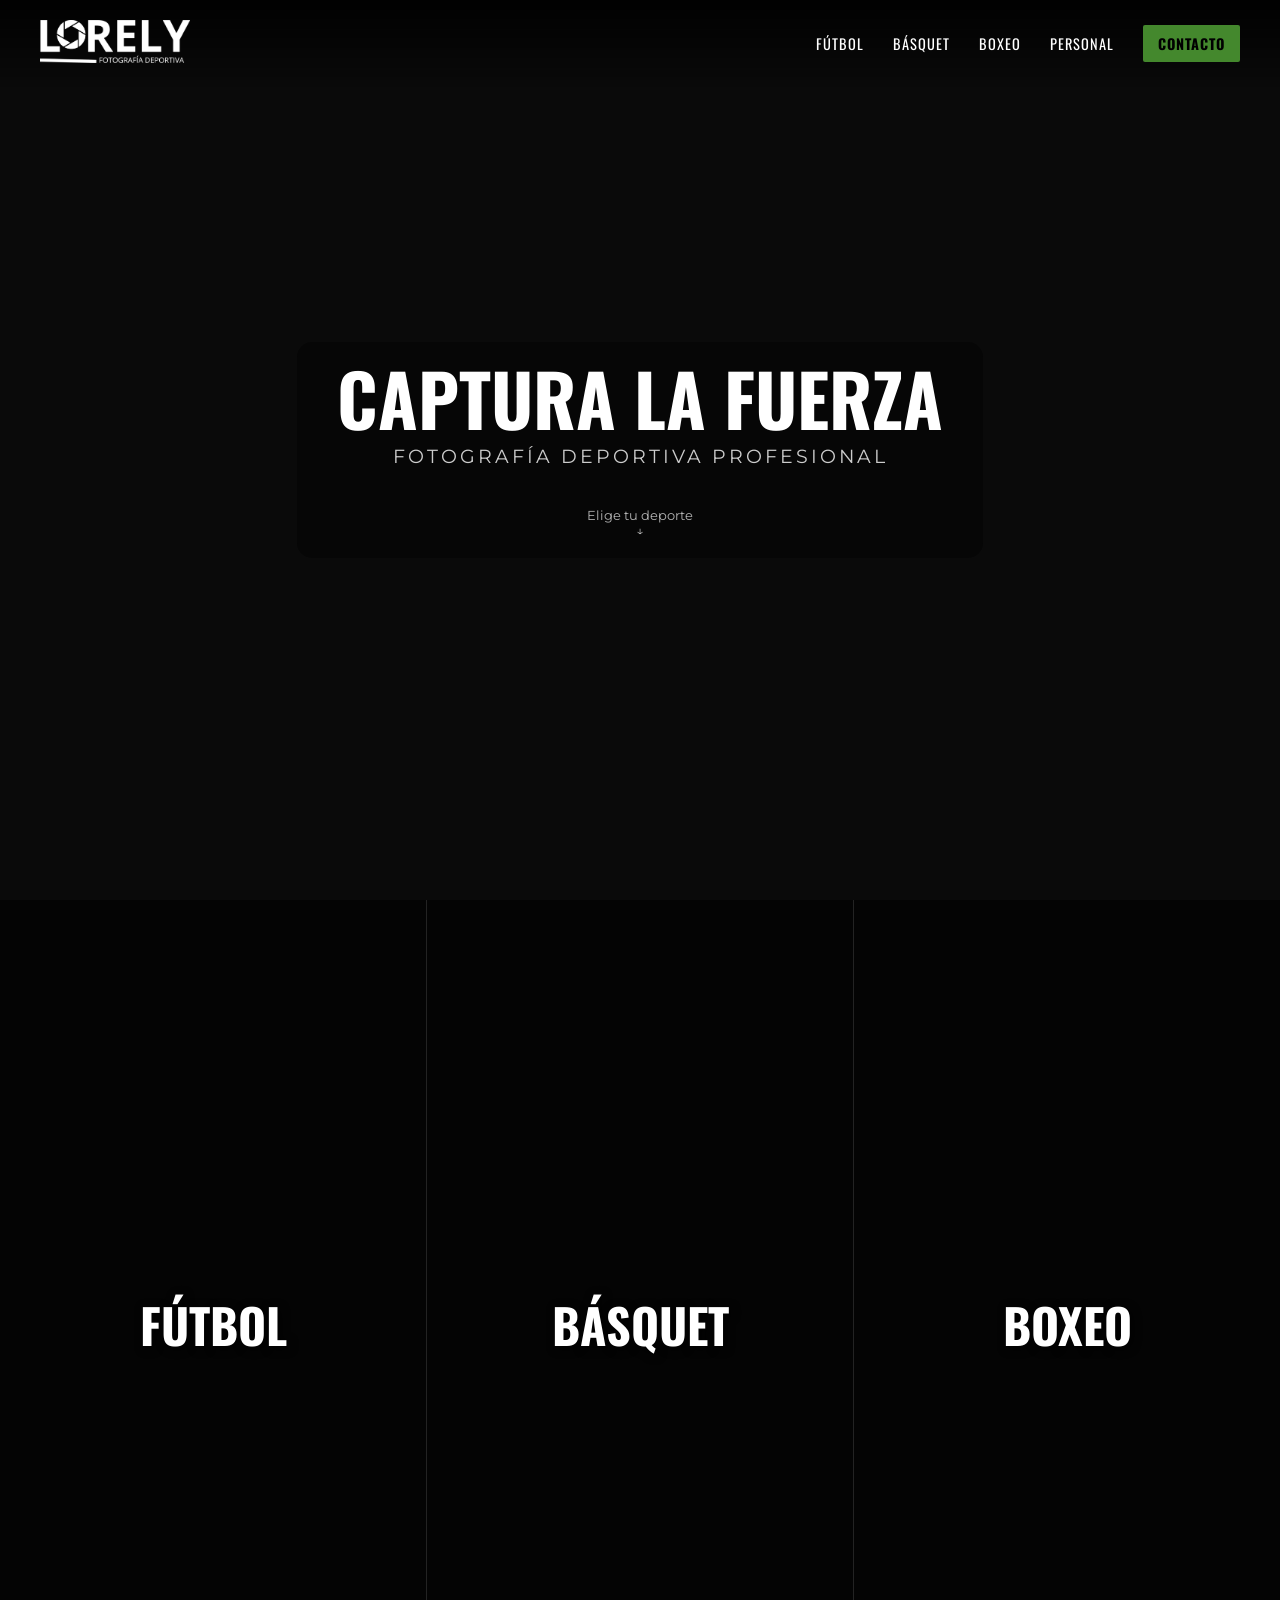
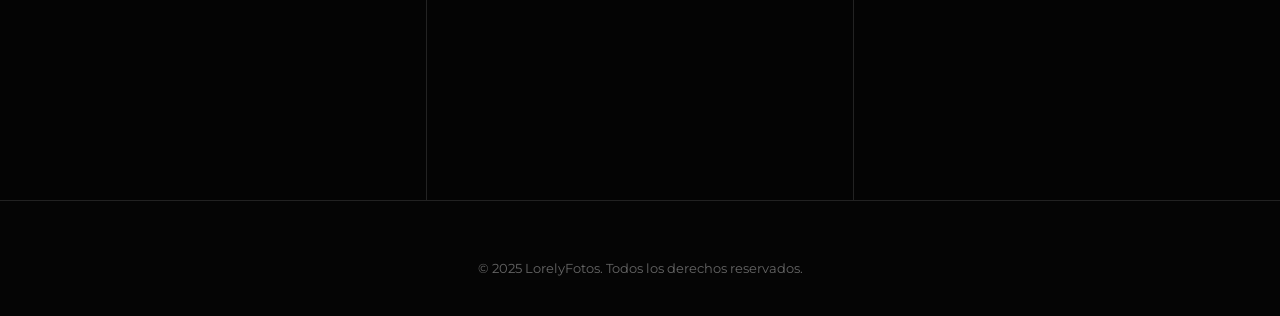
==== commit a1ebaf34: "fin hhtml" ====
--- a/index.html
+++ b/index.html
@@ -4,7 +4,7 @@
     <meta charset="UTF-8">
     <meta name="viewport" content="width=device-width, initial-scale=1.0">
     <title>Portafolio Deportivo | LorelyFotos</title>
-    <link rel="stylesheet" href="index.css">
+    <link rel="stylesheet" href="CSS/index.css">
     
     <link href="https://fonts.googleapis.com/css2?family=Montserrat:wght@400;700&family=Oswald:wght@500;700&display=swap" rel="stylesheet">
     <link rel="stylesheet" href="https://cdnjs.cloudflare.com/ajax/libs/font-awesome/6.0.0/css/all.min.css">
@@ -18,7 +18,7 @@
             </a>
         </div>
         <nav>
-            <a href="#futbol">Fútbol</a>
+            <a href="galeriaFutbol.html">Fútbol</a>
             <a href="#basquet">Básquet</a>
             <a href="#box">Boxeo</a>
             <a href="bio.html" class="nav-secondary">Personal</a>
@@ -75,6 +75,6 @@
         </div> -->
         <p>&copy; 2025 LorelyFotos. Todos los derechos reservados.</p>
     </footer>
-    <script src="index.js"></script>
+    <script src="JS/index.js"></script>
 </body>
 </html>
--- a/CSS/index.css
+++ b/CSS/index.css
@@ -0,0 +1,409 @@
+/* --- VARIABLES Y RESET --- */
+:root {
+    --bg-color: #0a0a0a;
+    --text-primary: #ffffff;
+    --accent-color: #44882d;
+    --hover-color: #336821;
+    --overlay-dark: rgba(0, 0, 0, 0.6);
+    --font-title: 'Oswald', sans-serif;
+    --font-body: 'Montserrat', sans-serif;
+}
+
+* {
+    box-sizing: border-box;
+    margin: 0;
+    padding: 0;
+}
+
+/* Quitar highlight azul en móvil */
+a, button, input, textarea {
+    -webkit-tap-highlight-color: transparent;
+}
+
+/* Quitar outline azul en links y botones */
+a:focus, a:active,
+button:focus, button:active,
+input:focus, input:active,
+textarea:focus, textarea:active {
+    outline: none !important;
+    box-shadow: none !important;
+}
+
+body {
+    background-color: var(--bg-color);
+    color: var(--text-primary);
+    font-family: var(--font-body);
+    overflow-x: hidden;
+}
+
+/* --- HEADER --- */
+header {
+    display: flex;
+    justify-content: space-between;
+    align-items: center;
+    padding: 20px 40px;
+    position: fixed;
+    width: 100%;
+    z-index: 10;
+    background: linear-gradient(to bottom, rgba(0,0,0,0.9), transparent);
+}
+
+.img_logo{
+    width: 150px;
+    height: auto;
+    z-index: 10;
+}
+
+nav a {
+    text-decoration: none;
+    color: var(--text-primary);
+    margin-left: 25px;
+    font-family: var(--font-title);
+    text-transform: uppercase;
+    font-size: 0.9rem;
+    letter-spacing: 1px;
+    transition: color 0.3s;
+}
+
+nav a:hover {
+    color: var(--accent-color);
+}
+
+.cta-contact {
+    background-color: var(--accent-color);
+    padding: 8px 15px;
+    color: #000 !important; /* Texto negro para contraste */
+    font-weight: bold;
+    border-radius: 2px;
+}
+
+.cta-contact:hover{
+    background-color: var(--hover-color);
+}
+
+.menu-toggle {
+    display: none;
+    font-size: 2rem;
+    cursor: pointer;
+    user-select: none;
+    color: white;
+    z-index: 5;
+    transition: transform 0.3s ease;
+    background: none;
+    border: none;
+    -webkit-tap-highlight-color: transparent;
+}
+.menu-toggle:focus,
+.menu-toggle:active {
+    outline: none !important;
+    box-shadow: none !important;
+}
+
+/* --- HERO SECTION --- */
+.hero {
+    height: 100vh;
+    display: flex;
+    justify-content: center;
+    align-items: center;
+    text-align: center;
+
+    background-image: url('Imagenes/hero.jpg');
+    background-size: cover;
+    background-position: center;
+    background-repeat: no-repeat;
+
+    position: relative;
+}
+.hero-content {
+    background: rgba(0, 0, 0, 0.45);
+    padding: 20px 40px;
+    border-radius: 15px;
+    z-index: 2;
+    position: relative;
+}
+
+
+.hero h1 {
+    font-family: var(--font-title);
+    font-size: 4.5rem;
+    line-height: 1;
+    margin-bottom: 10px;
+
+}
+
+.hero p {
+    font-size: 1.2rem;
+    color: #cccccc;
+    letter-spacing: 3px;
+    text-transform: uppercase;
+}
+
+.scroll-indicator {
+    margin-top: 40px;
+    opacity: 0.7;
+    font-size: 0.8rem;
+}
+
+.arrow{
+    cursor: pointer;
+    -webkit-tap-highlight-color: transparent;
+}
+
+/* --- CATEGORIES CONTAINER (La parte importante) --- */
+.categories-container {
+    display: flex;
+    height: 100vh; /* Ocupa toda la pantalla verticalmente */
+    width: 100%;
+}
+
+.category-card {
+    flex: 1; /* Todos inician con el mismo ancho */
+    position: relative;
+    transition: flex 0.5s ease; /* Animación suave al estirarse */
+    background-size: cover;
+    background-position: center;
+    cursor: pointer;
+    overflow: hidden;
+    border-right: 1px solid rgba(255,255,255,0.1);
+    -webkit-tap-highlight-color: transparent;
+}
+.category-card:focus,
+.category-card:active {
+    outline: none !important;
+    box-shadow: none !important;
+}
+
+.futbol {
+    background-image: url('Imagenes/futbol.jpg');
+    background-position: center left 10%;
+}
+
+.basquet {
+    background-image: url('Imagenes/basquet.jpg');
+    background-position: center top 10%;
+}
+
+.box {
+    background-image: url('Imagenes/box.jpg');
+    border-right: none;
+}
+
+/* EFECTO HOVER: La tarjeta seleccionada crece */
+.category-card:hover {
+    flex: 2; /* Se vuelve el doble de ancha que las otras */
+}
+
+/* Capa oscura sobre la imagen */
+.overlay {
+    position: absolute;
+    top: 0; left: 0; width: 100%; height: 100%;
+    background: var(--overlay-dark);
+    display: flex;
+    flex-direction: column;
+    justify-content: center;
+    align-items: center;
+    transition: background 0.3s ease;
+}
+
+.category-card:hover .overlay {
+    background: rgba(0,0,0,0.3); /* Se aclara al pasar el mouse */
+}
+
+.overlay h2 {
+    font-family: var(--font-title);
+    font-size: 3rem;
+    color: #fff;
+    text-shadow: 2px 2px 10px #000;
+    margin-bottom: 10px;
+    transform: translateY(20px);
+    transition: transform 0.3s;
+}
+
+.overlay p {
+    font-size: 1rem;
+    opacity: 0; /* Oculto por defecto */
+    transform: translateY(20px);
+    transition: opacity 0.3s, transform 0.3s;
+}
+
+.btn-view {
+    margin-top: 20px;
+    padding: 10px 30px;
+    border: 2px solid var(--accent-color);
+    color: #fff;
+    text-transform: uppercase;
+    font-weight: bold;
+    text-decoration: none;
+    opacity: 0; /* Oculto por defecto */
+    transition: all 0.3s;
+}
+
+.btn-view:hover {
+    background-color: var(--accent-color);
+    color: #000;
+}
+
+/* Animación de contenido al hacer Hover */
+.category-card:hover h2 {
+    transform: translateY(0);
+}
+
+.category-card:hover p,
+.category-card:hover .btn-view {
+    opacity: 1;
+    transform: translateY(0);
+}
+
+/* --- FOOTER --- */
+footer {
+    background-color: #050505;
+    padding: 40px;
+    text-align: center;
+    border-top: 1px solid #222;
+}
+
+.social-icons a {
+    color: #fff;
+    font-size: 1.5rem;
+    margin: 0 15px;
+    transition: color 0.3s;
+}
+
+.social-icons a:hover {
+    color: var(--accent-color);
+}
+
+footer p {
+    margin-top: 20px;
+    color: #666;
+    font-size: 0.8rem;
+}
+
+/* --- RESPONSIVE (MÓVIL) --- */
+@media (max-width: 768px) {
+    header { padding: 15px 20px; }
+    .logo { 
+        font-size: 1.2rem; 
+        z-index: 10;
+    }
+    nav {
+        position: fixed;
+        top: 0px;
+        left: 0;
+        width: 100%;
+        height: calc(100vh);
+        background: rgba(0, 0, 0, 0.95);
+
+        /* FLEX siempre activo */
+        display: flex;
+        flex-direction: column;
+        justify-content: center;
+        align-items: center;
+        gap: 25px;
+
+        padding-top: 40px;
+        padding-bottom: 40px;
+
+        /* Estado oculto */
+        opacity: 0;
+        transform: translateY(-30px);
+        visibility: hidden;
+        pointer-events: none;
+
+        transition: opacity 0.4s ease, transform 0.4s ease;
+        z-index: 4;
+    }
+
+    nav.show {
+        opacity: 1;
+        transform: translateY(0);
+        visibility: visible;
+        pointer-events: auto;
+    }
+
+    nav a {
+        font-size: 1.5rem;
+        font-weight: 700;
+        letter-spacing: 1px;
+        color: #fff;
+        transition: opacity 0.2s ease;
+        z-index: 6;
+    }
+
+    nav a:hover {
+        opacity: 0.6;
+    }
+
+    /* Botón del menú */
+    .menu-toggle {
+        display: block;
+        font-size: 2rem;
+        cursor: pointer;
+        z-index: 3000;
+        color: white;
+        transition: transform 0.3s ease;
+    }
+
+
+    .menu-toggle:active {
+        transform: scale(0.9);
+    }
+
+    .hero { height: 50vh; padding: 0 10px; }
+    .hero h1 { font-size: 2.5rem; }
+
+    /* Cambiar disposición a vertical en celular */
+    .categories-container {
+        flex-direction: column;
+        height: 100vh;
+    }
+
+    .category-card {
+        height: 350px;
+        width: 100%;
+        border-right: none;
+        border-bottom: 1px solid #333;
+    }
+
+    .futbol{
+        background-position: center top 10%;
+    }
+
+    .basquet {
+        background-position: center top 10%;
+    }
+
+    .category-card:hover { flex: 1; } /* Desactivar efecto elástico en móvil */
+
+    .overlay p, .btn-view { opacity: 1; transform: translateY(0); } /* Mostrar siempre botones en móvil */
+}
+
+@media (max-width: 480px) {
+    .hero { 
+        height: 94vh; 
+        background-image: url("Imagenes/background.jpg");
+    }
+    .hero h1 { font-size: 2rem; }
+    .overlay h2 { font-size: 2rem; }
+}
+.mobile-overlay {
+        position: fixed;
+        top: 70px;
+        left: 0;
+        width: 100%;
+        height: calc(100vh - 70px);
+        background: rgba(0,0,0,0.5);
+        z-index: 5;
+
+        opacity: 0;
+        visibility: hidden;
+        pointer-events: none;
+
+        transition: opacity 0.3s ease;
+    }
+
+    .mobile-overlay.show {
+        opacity: 1;
+        visibility: visible;
+        pointer-events: auto;
+    }
